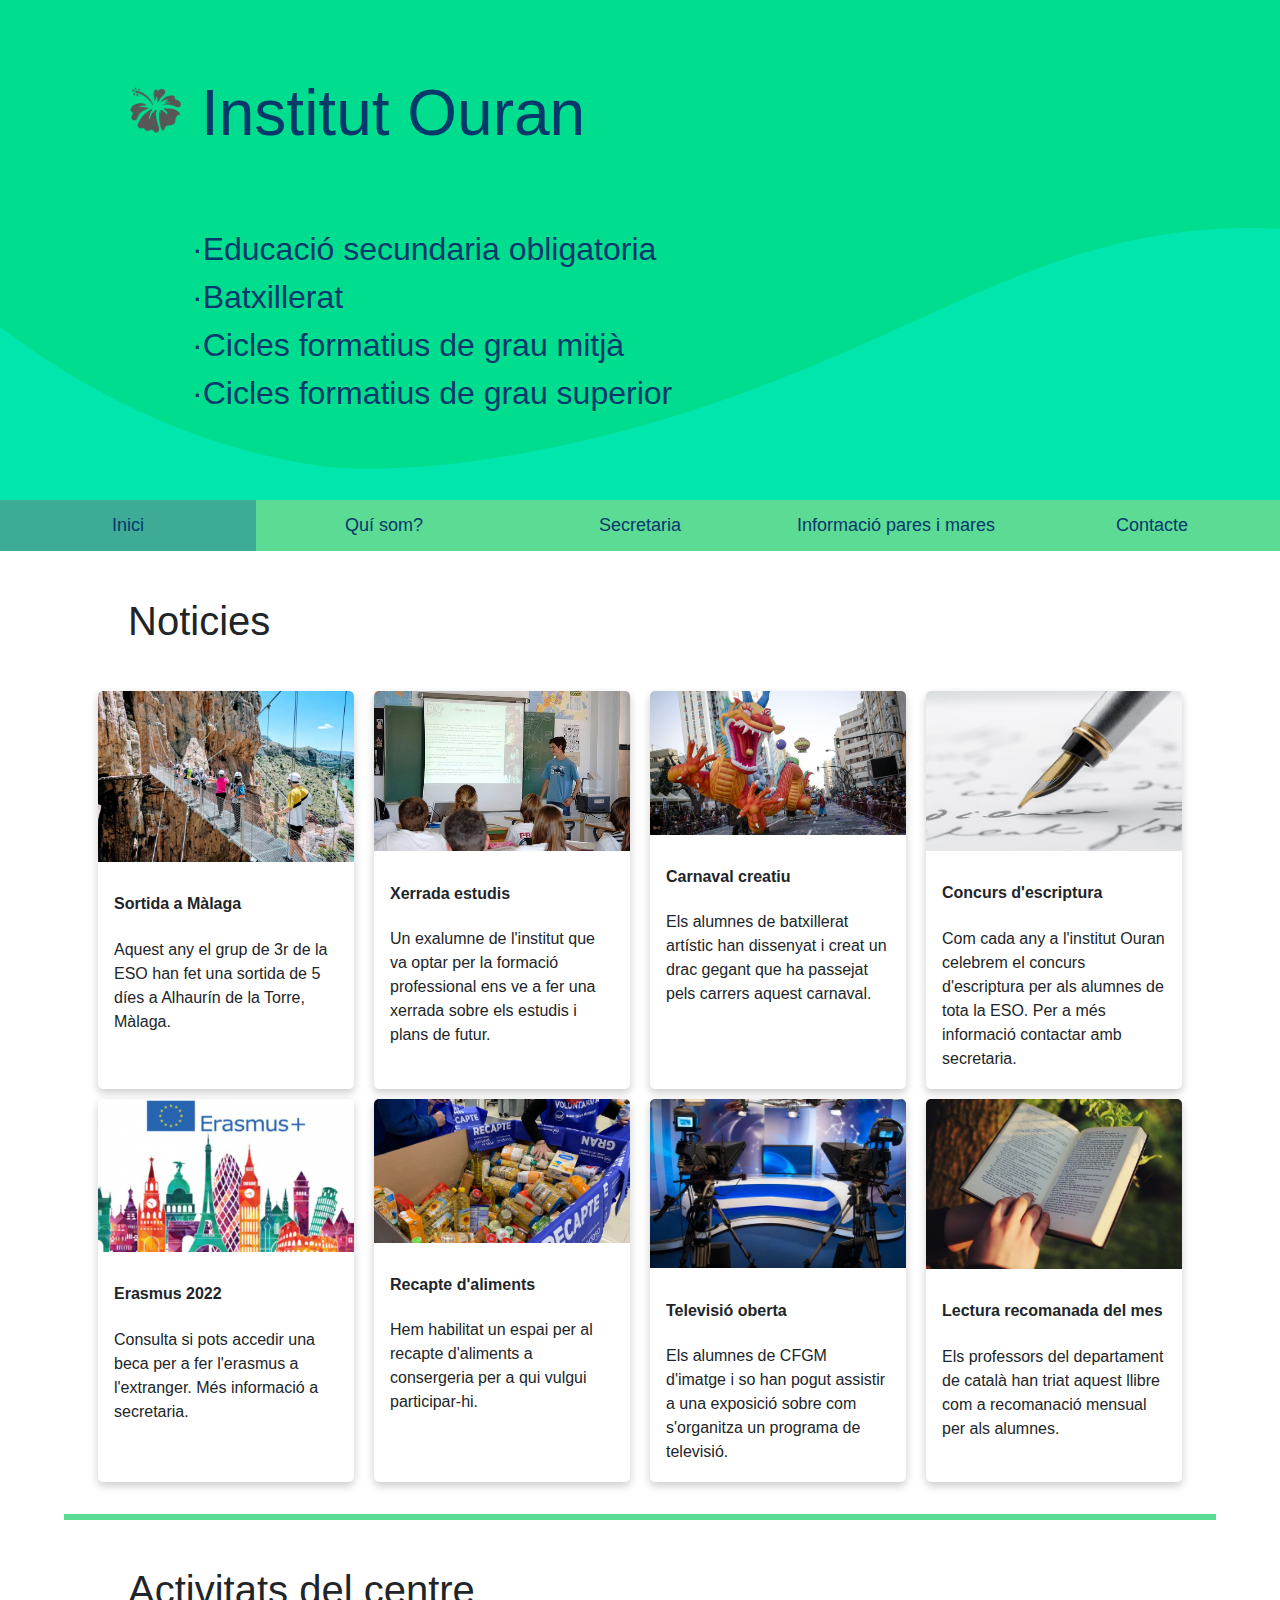
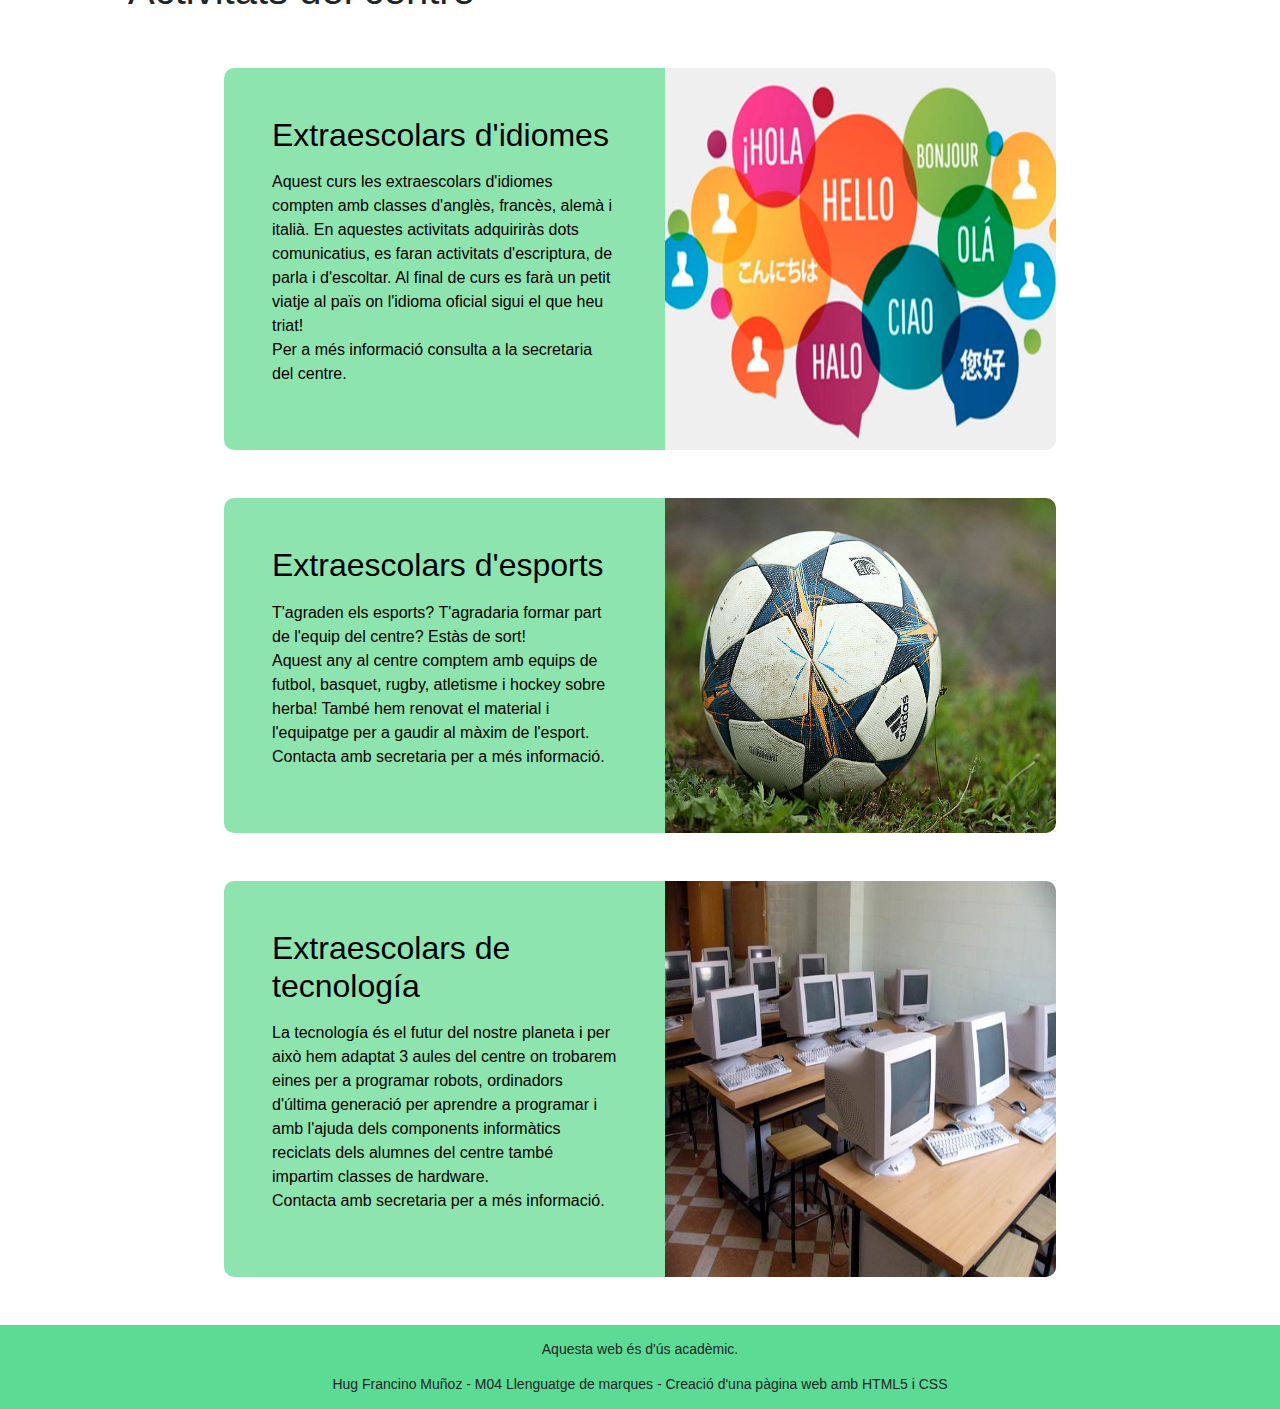
==== index.html @ 1098211a "Initial commit" ====
<!DOCTYPE html>
<html lang="ca">
<head>
    <meta charset="UTF-8">
    <meta http-equiv="X-UA-Compatible" content="IE=edge">
    <meta name="viewport" content="width=device-width, initial-scale=1.0">
    <link rel="stylesheet" href="estils/css1.css">
    <title>Institut Ouran</title>
</head>
<body>
    <header>

        <div class="img1header">
            <p class="titol"><img class="logo" src="imatges/logoflor.png"> Institut Ouran</p>  
           
            <p class="texttitol">
                ·Educació secundaria obligatoria<br>
                ·Batxillerat<br>
                ·Cicles formatius de grau mitjà<br>
                ·Cicles formatius de grau superior<br>
                
            </p>
            
        </div>
        
        <nav class="navbar">
            <a class="active" href="index.html">Inici</a> 
            <a href="html/quisom.html">Quí som?</a> 
            <a href="#">Secretaria</a>
            <a href="#">Informació pares i mares</a>
            <a href="#">Contacte</a>
        </nav>
        
    </header>

    <section>
        <p class="titolsection">Noticies</p>
        
            <div class="containercards">
                <div class="card">
                    <img class="imgcard" src="imatges/sortidamalaga.png" alt="sortida">
                    <div class="container">
                    <h4><b>Sortida a Màlaga</b></h4> 
                    <p>Aquest any el grup de 3r de la ESO han fet una sortida de 5 díes a Alhaurín de la Torre, Màlaga.</p> 
                    </div>
                </div>

                <div class="card">
                    <img class="imgcard" src="imatges/exposicioclasse.png" alt="expo">
                    <div class="container">
                    <h4><b>Xerrada estudis</b></h4> 
                    <p>Un exalumne de l'institut que va optar per la formació professional ens ve a fer una xerrada sobre els estudis i plans de futur.</p> 
                    </div>
                </div>

                <div class="card">
                    <img class="imgcard" src="imatges/carnaval.png" alt="carnaval">
                    <div class="container">
                    <h4><b>Carnaval creatiu</b></h4> 
                    <p>Els alumnes de batxillerat artístic han dissenyat i creat un drac gegant que ha passejat pels carrers aquest carnaval.</p> 
                    </div>
                </div>

                <div class="card">
                    <img class="imgcard" src="imatges/escriptura.png" alt="escriptura">
                    <div class="container">
                    <h4><b>Concurs d'escriptura</b></h4> 
                    <p>Com cada any a l'institut Ouran celebrem el concurs d'escriptura per als alumnes de tota la ESO. Per a més informació contactar amb secretaria.</p> 
                    </div>
                </div>

                <div class="card">
                    <img class="imgcard" src="imatges/erasmus.png" alt="erasmus">
                    <div class="container">
                    <h4><b>Erasmus 2022</b></h4> 
                    <p>Consulta si pots accedir una beca per a fer l'erasmus a l'extranger. Més informació a secretaria.</p> 
                    </div>
                </div>

                <div class="card">
                    <img class="imgcard" src="imatges/recapte.png" alt="recapte">
                    <div class="container">
                    <h4><b>Recapte d'aliments</b></h4> 
                    <p>Hem habilitat un espai per al recapte d'aliments a consergeria per a qui vulgui participar-hi.</p> 
                    </div>
                </div>

                <div class="card">
                    <img class="imgcard" src="imatges/televisio.png" alt="televisio">
                    <div class="container">
                    <h4><b>Televisió oberta</b></h4> 
                    <p>Els alumnes de CFGM d'imatge i so han pogut assistir a una exposició sobre com s'organitza un programa de televisió.</p> 
                    </div>
                </div>

                <div class="card">
                    <img class="imgcard" src="imatges/llibre.png" alt="llibre">
                    <div class="container">
                    <h4><b>Lectura recomanada del mes</b></h4> 
                    <p>Els professors del departament de català han triat aquest llibre com a recomanació mensual per als alumnes.</p> 
                    </div>
                </div>
            </div>
            <br>
            <hr size="8" width="90%" color="#5cdb95">
        <p class="titolsection">Activitats del centre</p>
            <div class="tarjeta">
                <div class="contenido">
                    <div class="ladoIzq">
                    <h2 class="titulo">Extraescolars d'idiomes</h2>
                    <div class="cuerpo">
                        <p>Aquest curs les extraescolars d'idiomes compten amb classes d'anglès, francès, alemà i italià.
                           En aquestes activitats adquiriràs dots comunicatius, es faran activitats d'escriptura, de parla i d'escoltar.
                           Al final de curs es farà un petit viatje al païs on l'idioma oficial sigui el que heu triat!
                           <br>
                           Per a més informació consulta a la secretaria del centre.
                        </p>
                    </div>
                </div>
                <div class="ladoDer">
                    <img src="imatges/idiomes.png" /></div>
                </div>
            </div>

            <div class="tarjeta">
                <div class="contenido">
                    <div class="ladoIzq">
                    <h2 class="titulo">Extraescolars d'esports</h2>
                    <div class="cuerpo">
                        <p>T'agraden els esports? T'agradaria formar part de l'equip del centre? Estàs de sort!
                           <br>
                           Aquest any al centre comptem amb equips de futbol, basquet, rugby, atletisme i hockey sobre herba!
                           També hem renovat el material i l'equipatge per a gaudir al màxim de l'esport.
                           <br>
                           Contacta amb secretaria per a més informació.
                        </p>
                    </div>
                </div>
                <div class="ladoDer">
                    <img src="imatges/futbol.png" /></div>
                </div>
            </div>

            <div class="tarjeta">
                <div class="contenido">
                    <div class="ladoIzq">
                    <h2 class="titulo">Extraescolars de tecnología</h2>
                    <div class="cuerpo">
                        <p>La tecnología és el futur del nostre planeta i per això hem adaptat 3 aules del centre on trobarem eines per 
                           a programar robots, ordinadors d'última generació per aprendre a programar i amb l'ajuda dels components informàtics
                           reciclats dels alumnes del centre també impartim classes de hardware.
                           <br>
                           Contacta amb secretaria per a més informació.
                        </p>
                    </div>
                </div>
                <div class="ladoDer">
                    <img src="imatges/ordinadors.png" /></div>
                </div>
            </div>
    </section>
</body>

<footer>
    <div class="footer">
        <div>
            <p>Aquesta web és d'ús acadèmic.</p>
            <p>Hug Francino Muñoz - M04 Llenguatge de marques - Creació d'una pàgina web amb HTML5 i CSS</p>
        </div>
    </div>
</footer>
</html>
---- estils/css1.css ----
.img1header {
  background-image: url(../imatges/headerwebbg2.png);
  background-repeat: no-repeat;
  padding-top: 1px;
  height: 500px;
  width: 100%;
}

.logo {
  height: 50px;
}

.titol {
    color: #05386b;
    font-family: Impact, Haettenschweiler, 'Arial Narrow Bold', sans-serif;
    font-size: 400%;
    position: relative;
    text-align: left;
    padding-left: 10%;
}

.texttitol {
  color: #05386b;
  font-family: Impact, Haettenschweiler, 'Arial Narrow Bold', sans-serif;
  font-size: 200%;
  position: relative;
  text-align: left;
  padding-left: 15%;
}

* {box-sizing: border-box}
body {font-family: sans-serif;}

.navbar {
  width: 100%;
  background-color: #5cdb95;
  overflow: auto;
}

.navbar a {
  float: left;
  padding: 12px;
  color: #05386b;
  text-decoration: none;
  font-size: 18px;
  width: 20%; /* Four links of equal widths */
  text-align: center;
}

.navbar a:hover {
  background-color: #edf5e3;
}

.navbar a.active {
  background-color: #3dab95;
}

@media screen and (max-width: 500px) {
  .navbar a {
    float: none;
    display: block;
    width: 100%;
    text-align: left;
  }
}

.titolsection {
    padding-left: 10%;
    font-family: sans-serif;
    font-size: 40px;
}

.card {
  box-shadow: 0 4px 8px 0 rgba(0,0,0,0.2);
  transition: 0.3s;
  width: 20%;
  border-radius: 5px;
  
}

.card:hover {
  box-shadow: 0 8px 16px 0 rgba(0,0,0,2.2);
}

.imgcard {
  border-radius: 5px 5px 0 0;
  width: 100%;
}

.container {
  padding: 2px 16px;
}

.containercards {
  display: flex;
  justify-content: center;
  align-items:stretch;
  row-gap: 10px;
  column-gap: 20px;
  flex-wrap: wrap;
}

*{
  box-sizing: border-box;
  }
  body {
    margin: 0;
    font-family: "Segoe UI",Arial,sans-serif;
    font-size: 1rem;
    font-weight: 400;
    line-height: 1.5;
    color: #212529;
    text-align: left;
    background-color: #fff;
  }
  h2 {
    margin-top: 0;
    margin-bottom: .5rem;
    font-size: 2rem;
    font-weight: 500;
    line-height: 1.2;
  }
  .tarjeta {
    max-width: 65vw;
    margin: 48px auto;
    display: block;
    border-radius: 10px;
    overflow: hidden;
  }
  .contenido {
    display: flex;
  }
  @media (max-width: 1024px){
    .contenido{
    flex-direction: column;
    }
    .tarjeta {
     max-width: 95vw;
    }
  }
  .ladoIzq, .ladoDer {
    width: 100%;
  }
  .ladoDer img {
    width: 100%;
    height: 100%;
    border-style: none;
  }
  .ladoIzq {
    background:#8ee4af;
    color: black;
    padding: 48px
  }
  p {
    font-family: sans-serif;
  }
  h4 {
    font-family: sans-serif;
  }
 
 .footer {
  background-color: #5cdb95;
  display:flex;
  flex-direction: row;
  justify-content: center;
  gap: 10px 20px; /* row-gap column gap */
  font-family: sans-serif;
  font-size: 14px;
  text-align: center;
 }

 
 .ladoIzq1, .ladoDer1 {
  width: 100%;
}
.ladoDer1 img {
  width: 100%;
  height: 100%;
  border-style: none;
}
.ladoIzq1 {
  background:#ffffff;
  color: black;
  padding: 48px
}

.historia{
  text-align: left;
  padding-left: 15%;
  padding-right: 15%;
}

.pflex {
  display: flex;
  justify-content: flex-start;
  align-items:center;
  row-gap: 10px;
  column-gap: 20px;
}

.imghistoria{
  border-radius: 5px 5px 5px 5px;
  width: 42%;
}
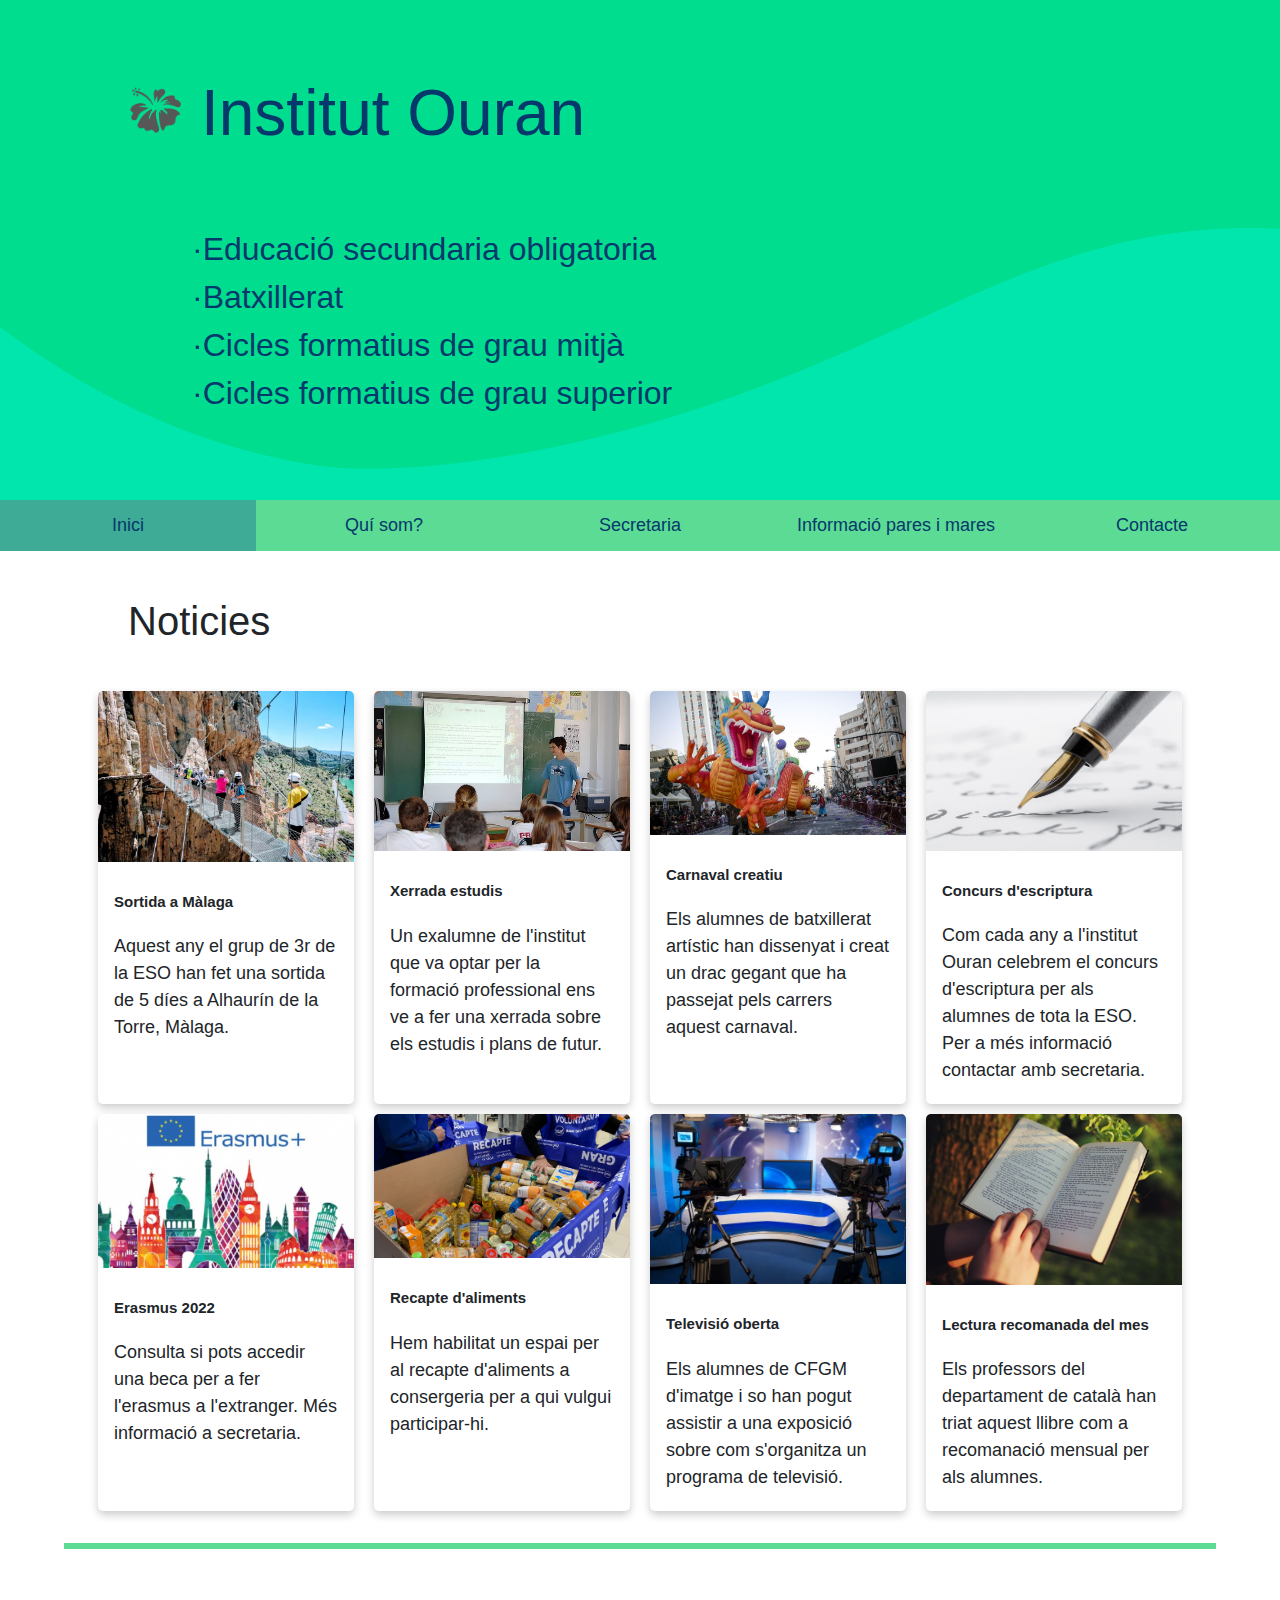
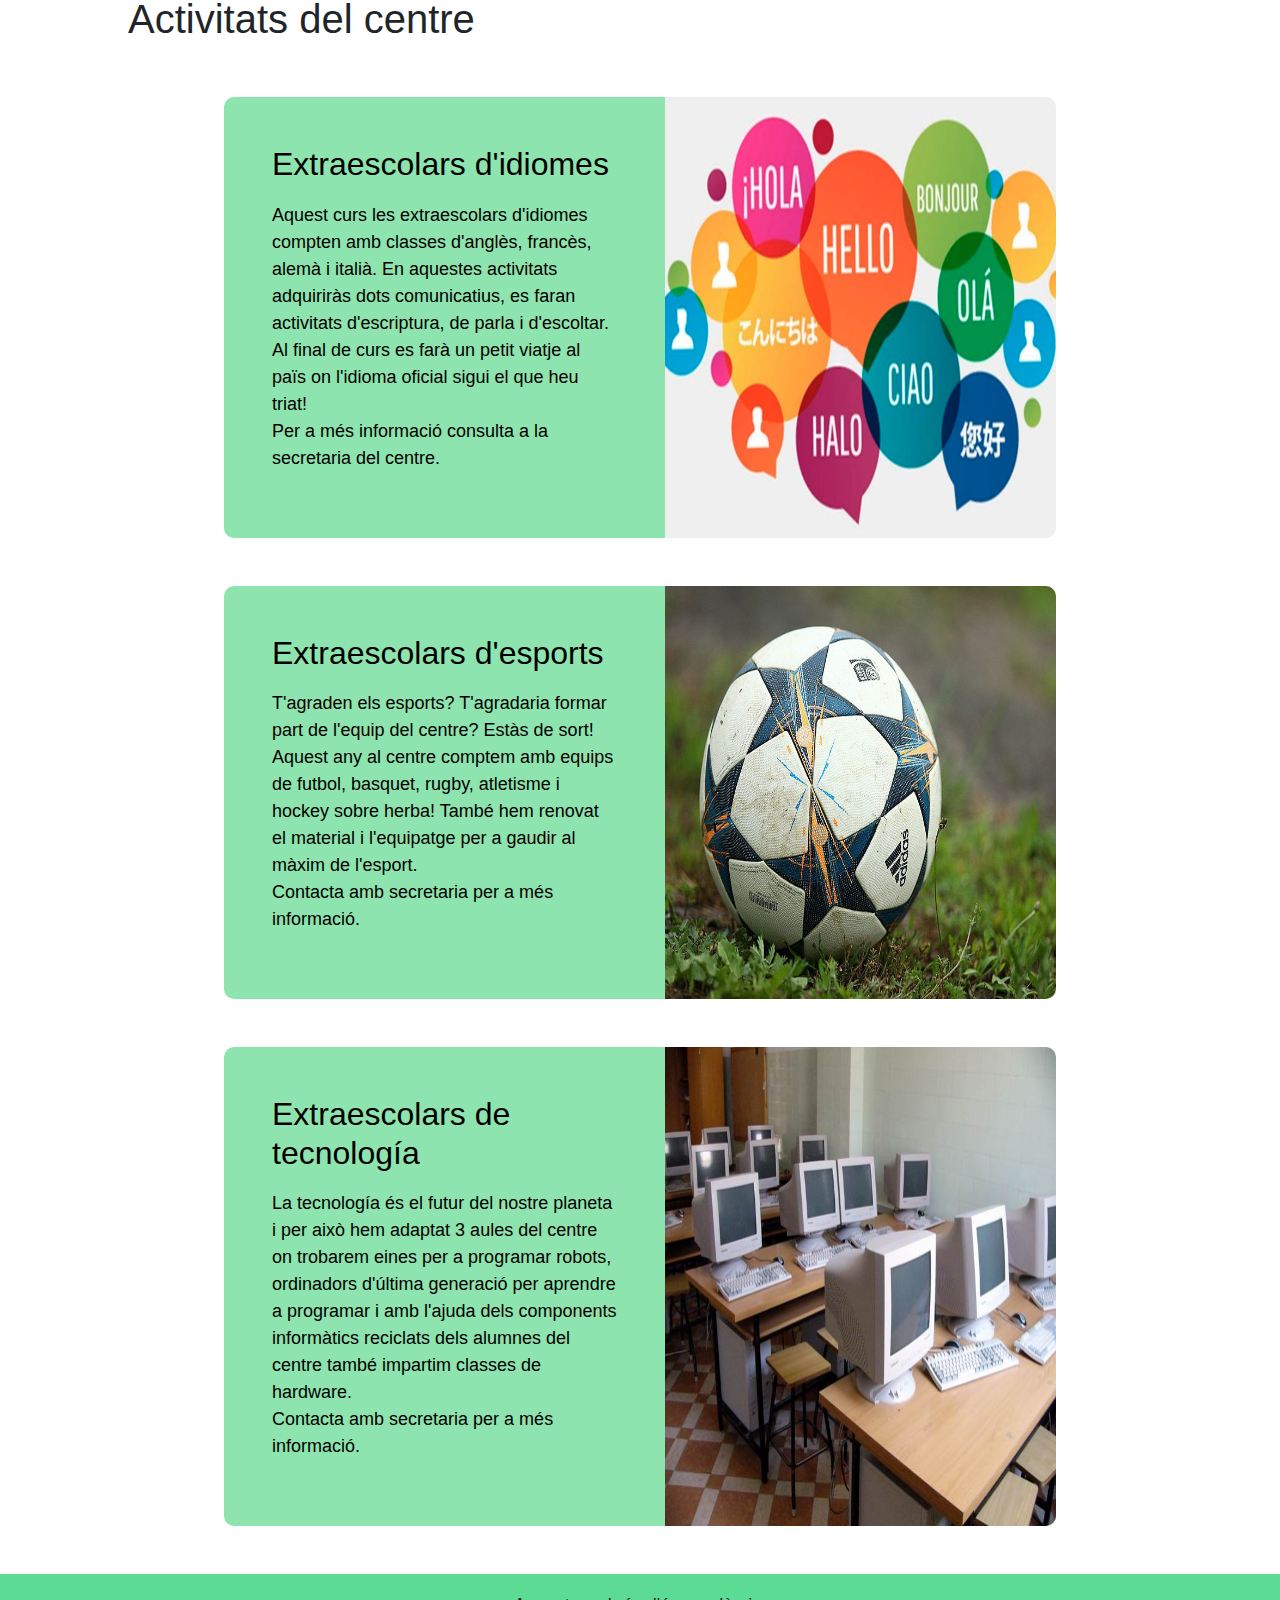
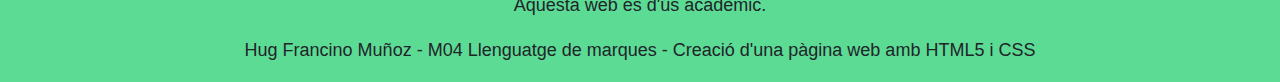
==== commit ad16a366: "anar fent la pagina de secretaria" ====
--- a/index.html
+++ b/index.html
@@ -26,7 +26,7 @@
         <nav class="navbar">
             <a class="active" href="index.html">Inici</a> 
             <a href="html/quisom.html">Quí som?</a> 
-            <a href="#">Secretaria</a>
+            <a href="html/secretaria.html">Secretaria</a>
             <a href="#">Informació pares i mares</a>
             <a href="#">Contacte</a>
         </nav>
--- a/estils/css1.css
+++ b/estils/css1.css
@@ -151,11 +151,18 @@
     color: black;
     padding: 48px
   }
+  .p1 {
+    font-family: sans-serif;
+    font-size:20px
+  }
+
   p {
     font-family: sans-serif;
+    font-size:18px
   }
   h4 {
     font-family: sans-serif;
+    font-size:15px
   }
  
  .footer {
@@ -196,9 +203,20 @@
   align-items:center;
   row-gap: 10px;
   column-gap: 20px;
+  font-size: 20px;
 }
 
 .imghistoria{
   border-radius: 5px 5px 5px 5px;
   width: 42%;
 }
+
+.secretaria{
+  text-align: left;
+  padding-left: 15%;
+  padding-right: 15%;
+}
+
+.imgcenter {
+  padding-left: 5%;
+}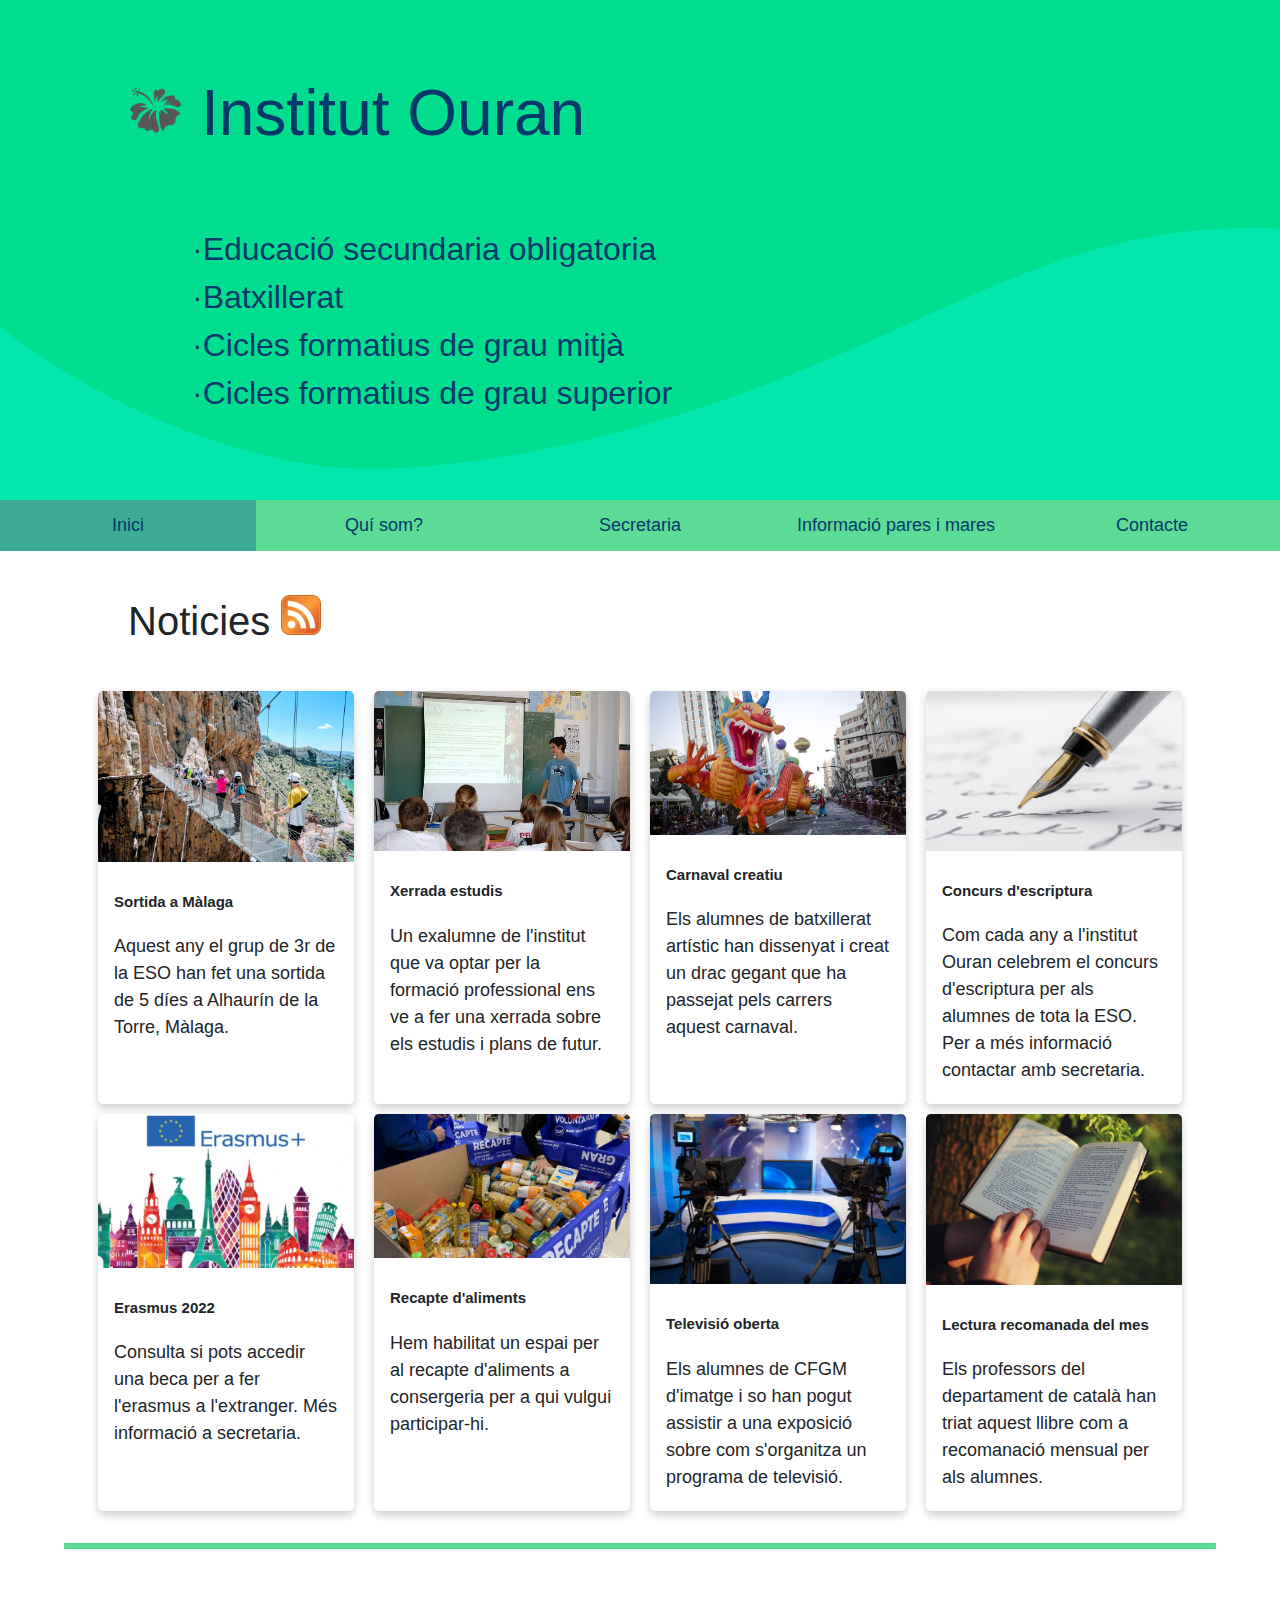
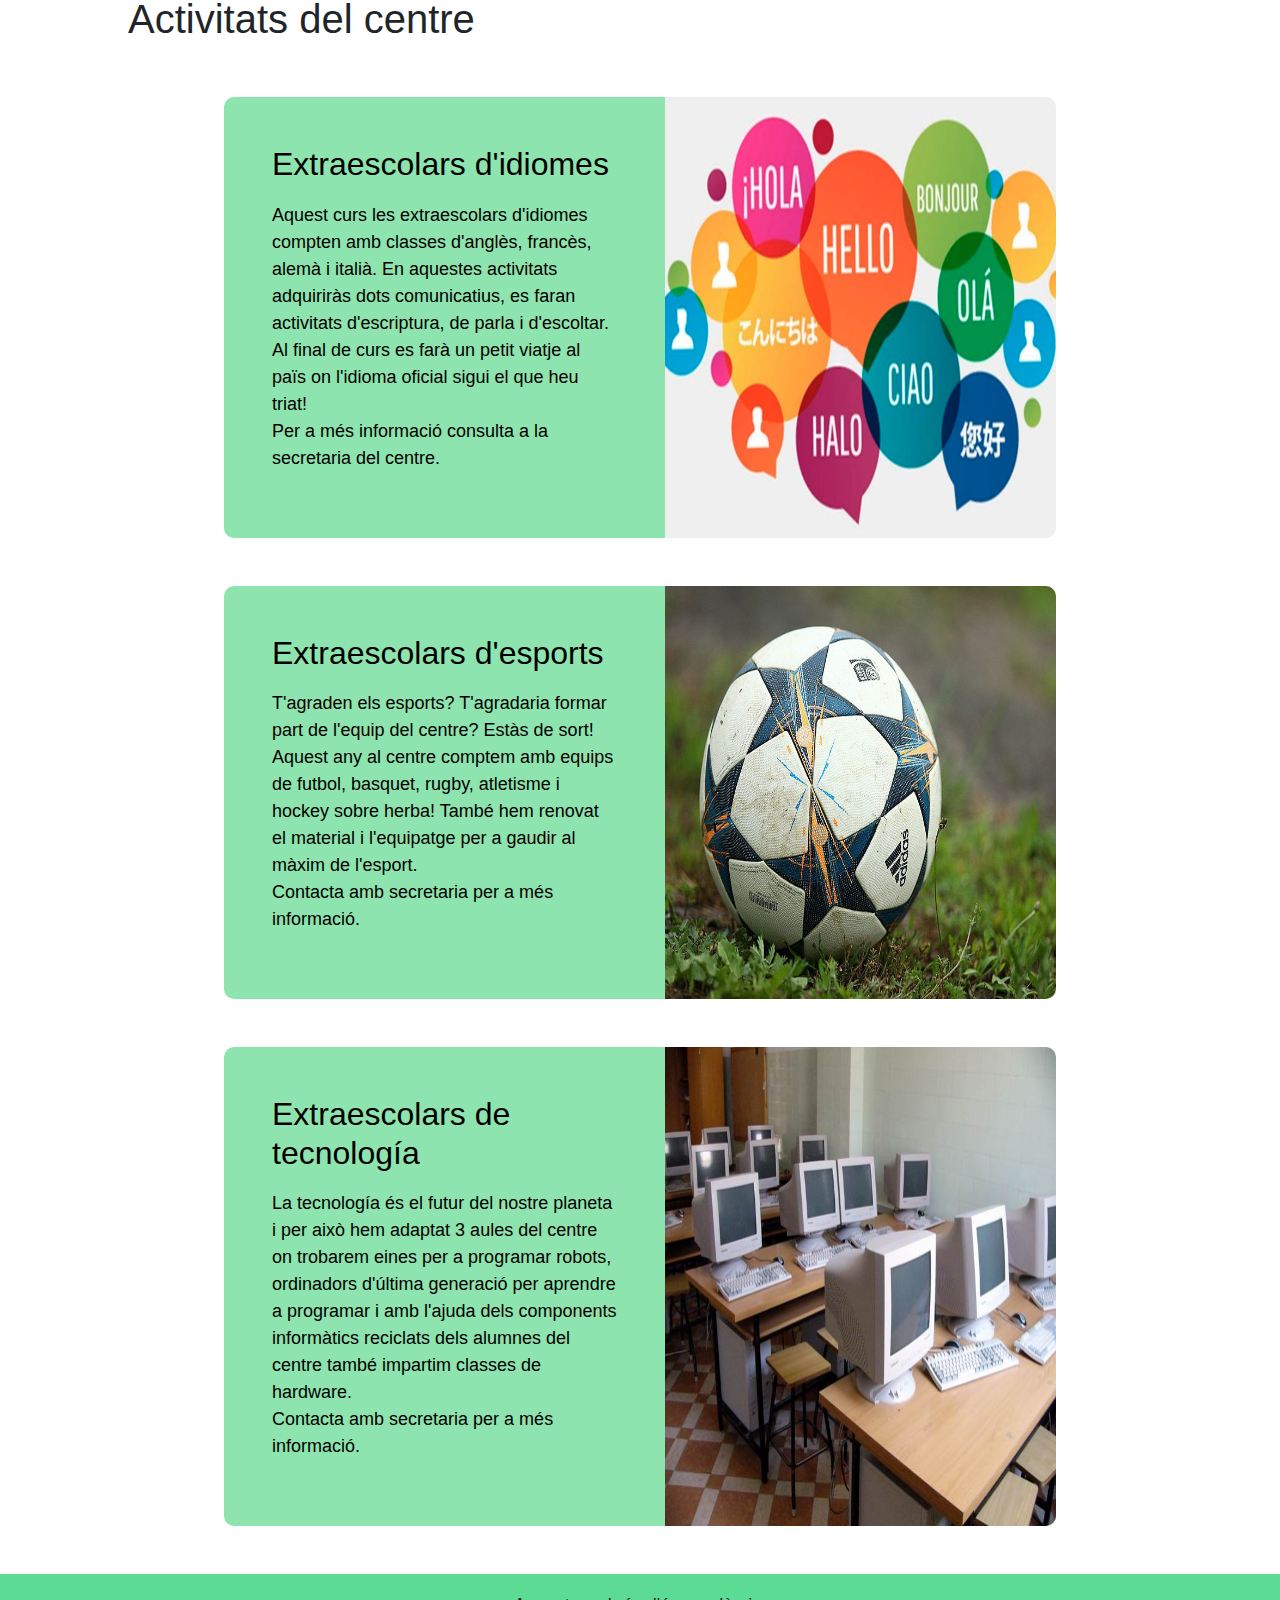
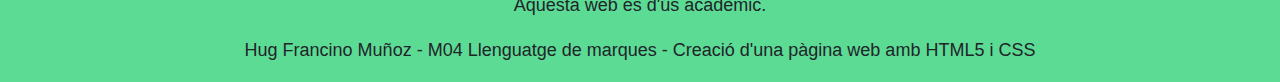
==== commit b7a3296a: "he enllaçat l'RSS" ====
--- a/index.html
+++ b/index.html
@@ -27,14 +27,15 @@
             <a class="active" href="index.html">Inici</a> 
             <a href="html/quisom.html">Quí som?</a> 
             <a href="html/secretaria.html">Secretaria</a>
-            <a href="#">Informació pares i mares</a>
-            <a href="#">Contacte</a>
+            <a href="marespares.html">Informació pares i mares</a>
+            <a href="html/contacte.html">Contacte</a>
         </nav>
         
     </header>
 
     <section>
-        <p class="titolsection">Noticies</p>
+        
+        <p class="titolsection">Noticies <a href="rss_atom/Rss.xml"><img class="rss" src="imatges/rss.png" alt="RSS"></a></p> 
         
             <div class="containercards">
                 <div class="card">
--- a/estils/css1.css
+++ b/estils/css1.css
@@ -218,5 +218,142 @@
 }
 
 .imgcenter {
-  padding-left: 5%;
+  display: flex;
+  justify-content: center;
+}
+
+.imgcenter img {
+  height: 200px;
+  padding-left: 30px;
+}
+
+.formacio{
+  display: flex;
+  justify-content: center;
+  align-items:stretch;
+  row-gap: 10px;
+  column-gap: 20px;
+  flex-wrap: wrap;
+}
+
+.formaciolist{
+  width: 12%;
+  border: solid;
+  border-width: 2px;
+  border-color: #8ee4af;
+  border-radius: 5px;
+  padding:5px;
+  line-height: 30px;
+  padding-left: 0px;
+  margin-bottom: 4%;
+}
+
+.formaciolist h4{
+  font-size: 20px;
+  text-align: center;
+  text-decoration: underline;
+}
+
+.inscripcions{
+  text-align: left;
+  padding-left: 15%;
+  padding-right: 15%;
+}
+
+.formularicontacte{
+  display: flex;
+  justify-content: center;
+  border: solid;
+  border-color: #5cdb95;
+  background-color: #c4ffde;
+  font-family: sans-serif;
+  padding-top: 5%;
+  padding-bottom: 5%;
+  border-radius: 20px;
+  flex-wrap: wrap;
+}
+.formularicontacte label{
+  font-size: 20px;
+  font-weight: bold;
+}
+
+.formularicontacte input{
+  padding-bottom: 2%;
+  padding-right: 5%;
+  border: solid;
+  border-color: #5cdb95;
+  background-color: #c4ffde;
+  border-radius: 10px;
+  margin-bottom:10%;
+  font-size: 20px;
+  width: 80%;
+}
+
+.formularicontacte form{
+  width: 40%;
+}
+
+.horari{
+  text-align: left;
+  padding-left: 15%;
+  padding-right: 15%;
+}
+
+caption {
+  padding: 20px;
+  font-size: 28px;
+  color: #212529;
+}
+th {
+  background-color: #3dab95;
+  color: #212529;
+}
+td {
+  background-color: #8ee4af;
+  color: #212529;
+  padding: 8px;
+  text-align: center;
+}
+
+.tauleshorari{
+  text-align: center;
+  padding-left: 18%;
+}
+
+.infomarespares{
+  padding-top: 1%;
+  text-align: left;
+  padding-left: 15%;
+  padding-right: 15%;
+}
+
+.infomarespares h1{
+    color: #212529;
+    border-left-style: solid;
+    border-left-width: 5px;
+    border-left-color: #5cdb95;
+    background-color: #d9ffec;
+    padding-left: 5px;
+    padding-top: 5px;
+    font-size: 30px;
+}
+
+.infomarespares p{
+  color: #212529;
+  font-weight:bold;
+  padding-left: 5px;
+  padding-top: 5px;
+  font-size: 15px;
+}
+.infomarespares ul li{
+  color: #212529;
+  font-weight:bold;
+  padding-left: 5px;
+  padding-top: 5px;
+  font-size: 15px;
+}
+
+
+.rss {
+  height: 40px;
 }